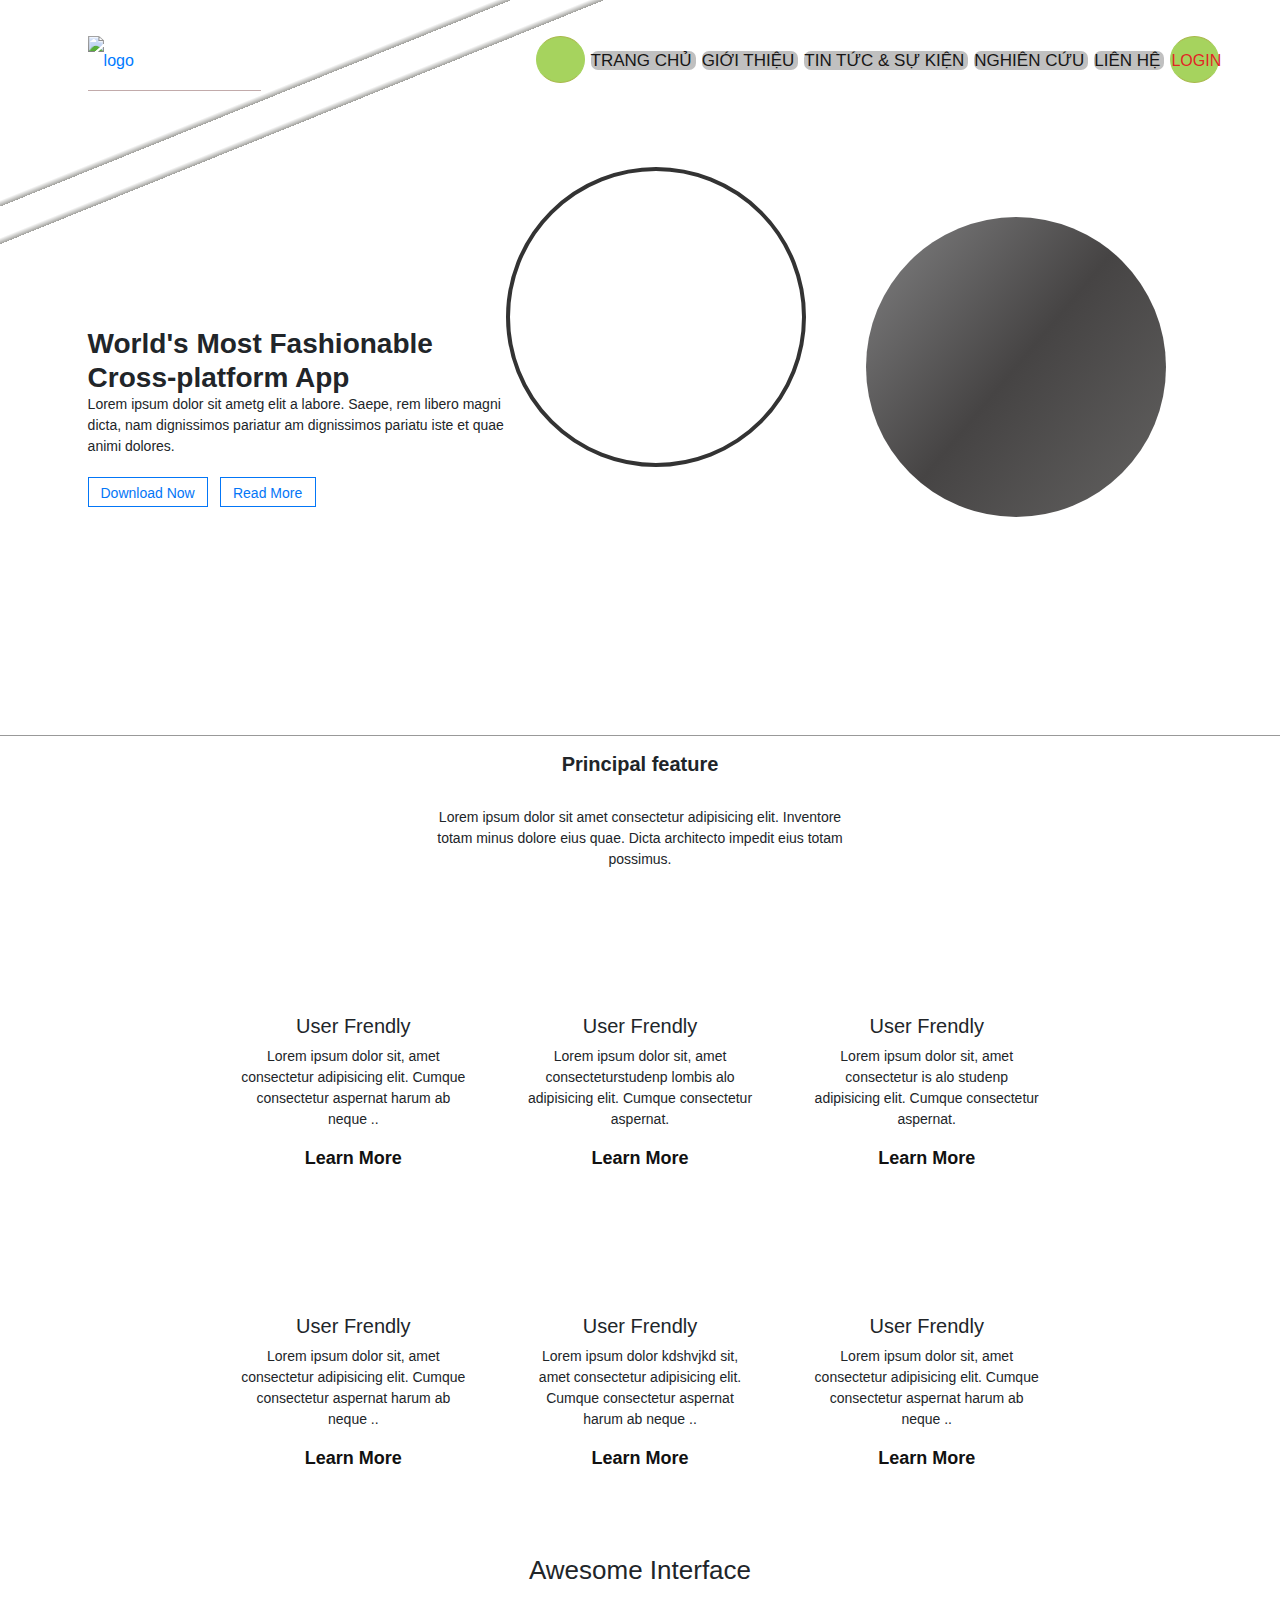
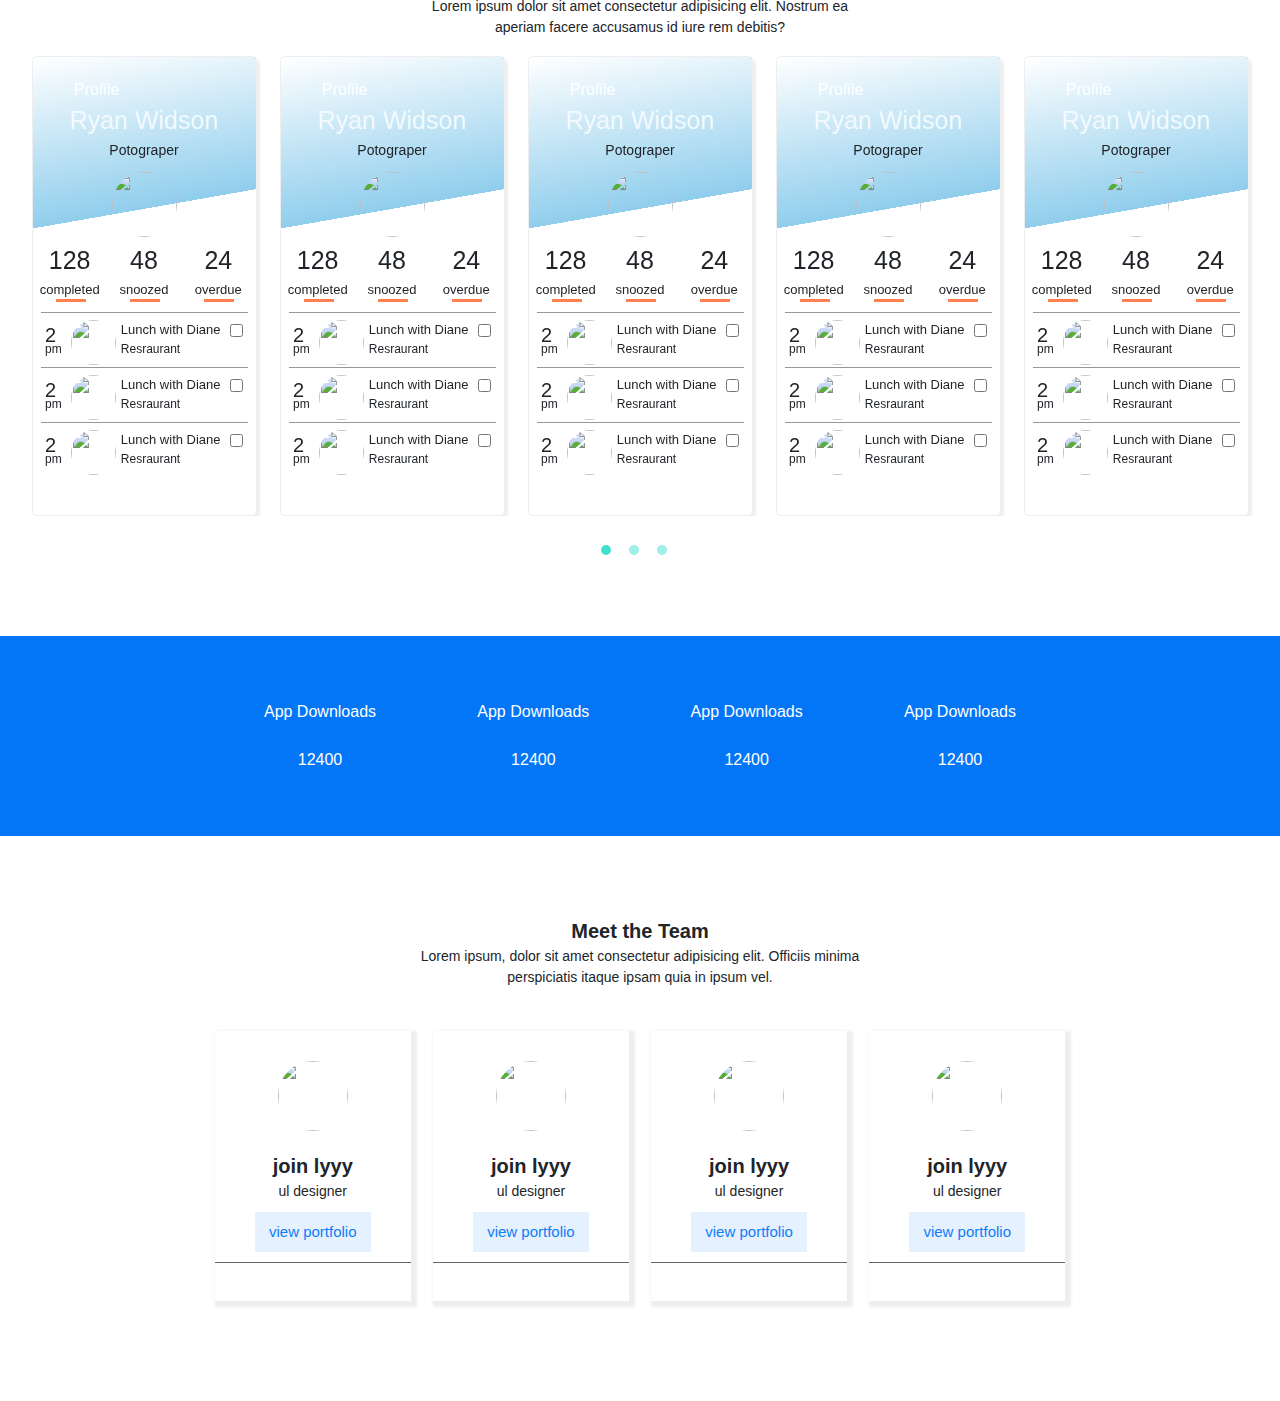
==== index.html @ 6a0155c3 "set width" ====
<!DOCTYPE html>
<html lang="en">

<head>
    <meta charset="UTF-8">
    <meta name="viewport" content="width=device-width, initial-scale=1.0">
    <link rel="stylesheet" href="assets/css/reset.css">
    <link rel="stylesheet" href="assets/css/style-project.css">
    <link rel="stylesheet" href="assets/css/fontawesome/all.css">
    <link href="https://fonts.googleapis.com/css2?family=Open+Sans:wght@300;400;600&display=swap" rel="stylesheet">
    <!-- Bootstrap CSS -->
    <link rel="stylesheet" href="https://stackpath.bootstrapcdn.com/bootstrap/4.3.1/css/bootstrap.min.css"
        integrity="sha384-ggOyR0iXCbMQv3Xipma34MD+dH/1fQ784/j6cY/iJTQUOhcWr7x9JvoRxT2MZw1T" crossorigin="anonymous">
    <title>project</title>
</head>

<body>
    <div class="wp-app">
        <!-- //header  -->
        <header class="header">
            <div class="wp-header">
                <div class="wp-header__navbar">
                    <div class="header__navbar">
                        <div class="header__navbar-logo">
                            <a href="">
                                <img src="assets/images/logo_lab.png" alt="logo">
                            </a>
                            <div class="logo_line"></div>
                        </div>
                        <div class="header__navbar-menu">
                            <ul class="header__navbar-list">
                                <li class="header__navbar-iteam">
                                    <a href="" class="login">
                                        <i class="fas fa-search"></i>
                                    </a>
                                </li>
                                <li class="header__navbar-iteam">
                                    <a href="">Trang Chủ</a>
                                </li>
                                <li class="header__navbar-iteam">
                                    <a href="">
                                        Giới thiệu
                                    </a>
                                </li>
                                <li class="header__navbar-iteam">
                                    <a href="">
                                        tin tức & sự kiện
                                    </a>
                                </li>
                                <li class="header__navbar-iteam">
                                    <a href="">
                                        Nghiên Cứu
                                    </a>
                                </li>
                                <li class="header__navbar-iteam">
                                    <a href="">
                                        Liên Hệ
                                    </a>
                                </li>
                                </li>
                                <li class="header__navbar-iteam">
                                    <a href="" class="login">
                                        login
                                    </a>
                                </li>
                               
                            </ul>

                        </div>
                    </div>

                </div>
                <div class="wp-header__footer">
                    <div class="header__footer">
                        <div class="header__footer-left">
                            <div class="header__footer-left-wp">
                                <h3 class="header__footer-title">World's Most Fashionable Cross-platform App</h3>
                                <p class="header__footer-text">Lorem ipsum dolor sit ametg elit a labore. Saepe, rem libero
                                    magni dicta, nam dignissimos pariatur am dignissimos pariatu iste et quae animi dolores.
                                </p>
                                <ul class="header__footer-download-link">
                                    <li><a href="">Download Now</a></li>
                                    <li><a href="">Read More</a></li>
                                </ul>
                            </div>  
                        </div>
                        <div class="header__footer-center">

                            <!-- <img src="assets/images/img_shirt2.png" alt=""> -->
                        </div>
                        <div class="header__footer-right">
                            <div class="header__footer-right-wp">
                                
                            </div>
                        </div>
                    </div>
                </div>
            </div>
        </header>
        <!-- //header  -->
        <!-- // feature  -->
        <div class="wp-feature">
            <div class="feature">
                <div class="feature__header">
                    <h3 class="feature__header-title">
                        Principal feature
                    </h3>
                    <p class="feature__header-text">
                        Lorem ipsum dolor sit amet consectetur adipisicing elit. Inventore totam minus dolore eius quae.
                        Dicta architecto impedit eius totam possimus.
                    </p>
                </div>
                <div class="feature__content">
                    <ul class="feature__content-list">
                        <li class="feature__content-iteam">
                            <div class="feature__content-iteam-img">
                                <a href=""><img src="assets/images/user.png" alt=""></a>
                            </div>
                            <div class="feature__content-iteam-name">
                                User Frendly
                            </div>
                            <div class="feature__content-iteam-desc">
                                Lorem ipsum dolor sit, amet consectetur adipisicing elit. Cumque consectetur aspernat
                                harum ab neque ..
                            </div>
                            <div class="learn-more">
                                <a href="">
                                    <div class="text">Learn More</div>
                                    <div class="fas fa-arrow-right icon"></div>
                                </a>
                            </div>
                        </li>
                        <li class="feature__content-iteam">
                            <div class="feature__content-iteam-img">
                                <a href=""><img src="assets/images/user.png" alt=""></a>
                            </div>
                            <div class="feature__content-iteam-name">
                                User Frendly
                            </div>
                            <div class="feature__content-iteam-desc">
                                Lorem ipsum dolor sit, amet consecteturstudenp lombis alo adipisicing elit. Cumque
                                consectetur aspernat.
                            </div>
                            <div class="learn-more">
                                <a href="">
                                    <div class="text">Learn More</div>
                                    <div class="fas fa-arrow-right icon"></div>
                                </a>
                            </div>
                        </li>
                        <li class="feature__content-iteam">
                            <div class="feature__content-iteam-img">
                                <a href=""><img src="assets/images/user.png" alt=""></a>
                            </div>
                            <div class="feature__content-iteam-name">
                                User Frendly
                            </div>
                            <div class="feature__content-iteam-desc">
                                Lorem ipsum dolor sit, amet consectetur is alo studenp adipisicing elit. Cumque
                                consectetur aspernat.
                            </div>
                            <div class="learn-more">
                                <a href="">
                                    <div class="text">Learn More</div>
                                    <div class="fas fa-arrow-right icon"></div>
                                </a>
                            </div>
                        </li>
                        <li class="feature__content-iteam">
                            <div class="feature__content-iteam-img">
                                <a href=""><img src="assets/images/user.png" alt=""></a>
                            </div>
                            <div class="feature__content-iteam-name">
                                User Frendly
                            </div>
                            <div class="feature__content-iteam-desc">
                                Lorem ipsum dolor sit, amet consectetur adipisicing elit. Cumque consectetur aspernat
                                harum ab neque ..
                            </div>
                            <div class="learn-more">
                                <a href="">
                                    <div class="text">Learn More</div>
                                    <div class="fas fa-arrow-right icon"></div>
                                </a>
                            </div>
                        </li>
                        <li class="feature__content-iteam">
                            <div class="feature__content-iteam-img">
                                <a href=""><img src="assets/images/user.png" alt=""></a>
                            </div>
                            <div class="feature__content-iteam-name">
                                User Frendly
                            </div>
                            <div class="feature__content-iteam-desc">
                                Lorem ipsum dolor kdshvjkd sit, amet consectetur adipisicing elit. Cumque consectetur
                                aspernat harum ab neque ..
                            </div>
                            <div class="learn-more">
                                <a href="">
                                    <div class="text">Learn More</div>
                                    <div class="fas fa-arrow-right icon"></div>
                                </a>
                            </div>
                        </li>
                        <li class="feature__content-iteam">
                            <div class="feature__content-iteam-img">
                                <a href=""><img src="assets/images/user.png" alt=""></a>
                            </div>
                            <div class="feature__content-iteam-name">
                                User Frendly
                            </div>
                            <div class="feature__content-iteam-desc">
                                Lorem ipsum dolor sit, amet consectetur adipisicing elit. Cumque consectetur aspernat
                                harum ab neque ..
                            </div>
                            <div class="learn-more">
                                <a href="">
                                    <div class="text">Learn More</div>
                                    <div class="fas fa-arrow-right icon"></div>
                                </a>
                            </div>
                        </li>
                    </ul>
                </div>
            </div>

        </div>
        <!-- // feature  -->

        <!-- //interface  -->
        <div class="wp-interface">
            <div class="interface__header">
                <div class="interface__header-title">
                    Awesome Interface
                </div>
                <div class="interface__header-content">
                    Lorem ipsum dolor sit amet consectetur adipisicing elit. Nostrum ea aperiam facere accusamus id iure
                    rem debitis?
                </div>
            </div>
            <div class="interface__content">
                <div id="interface-slide" class="carousel slide" data-ride="carousel">
                    <ol class="carousel-indicators interface-slide-button" id="interface-slide-button">
                        <li data-target="#interface-slide" data-slide-to="0" class="active"></li>
                        <li data-target="#interface-slide" data-slide-to="1"></li>
                        <li data-target="#interface-slide" data-slide-to="2"></li>
                    </ol>
                    <div class="carousel-inner" role="listbox">
                        <div class="carousel-item active">
                            <ul class="interface__content-list-wp">
                                <li class="interface__content-iteam-wp">
                                    <div class="interface__content_iteam-header">
                                        <div class="interface__content_iteam-title">
                                            <div class="interface__content-iteam-title-icon">
                                                <a href=""><i class="fas fa-bars"></i></a>
                                            </div>
                                            <div class="interface__content-iteam-profile">
                                                Profile
                                            </div>
                                            <div class="interface__content-iteam-title-icon">
                                                <a href=""><i class="fas fa-share-square"></i></a>
                                            </div>

                                        </div>
                                        <div class="interface__content_iteam-name">
                                            <p> Ryan Widson</p>
                                            <p>Potograper</p>
                                        </div>
                                        <div class="interface__content_iteam-img">
                                            <img src="assets/images/pic.jpg" alt="">
                                        </div>
                                    </div>
                                    <div class="interface__content-mainContent">
                                        <div class="interface__content-information">
                                            <div class="interface__content-information-list">
                                                <span>128</span>
                                                completed
                                            </div>
                                            <div class="interface__content-information-list">
                                                <span>48</span>
                                                snoozed
                                            </div>
                                            <div class="interface__content-information-list">
                                                <span>24</span>
                                                overdue
                                            </div>
                                        </div>
                                        <div class="interface__content-list">
                                            <div class="interface__content-iteam">
                                                <div class="interface__content-time">
                                                    <div class="span">2</div>
                                                    pm
                                                </div>
                                                <div class="interface__content-people">
                                                    <img src="assets/images/pic.jpg" alt="">
                                                    <div class="interface__content-people-text">
                                                        <p>Lunch with Diane</p>
                                                        <p>Resraurant</p>
                                                    </div>
                                                </div>
                                                <div class="check">
                                                    <input type="checkbox" name="" value="">
                                                </div>
                                            </div>
                                            <div class="interface__content-iteam">
                                                <div class="interface__content-time">
                                                    <div class="span">2</div>
                                                    pm
                                                </div>
                                                <div class="interface__content-people">
                                                    <img src="assets/images/pic.jpg" alt="">
                                                    <div class="interface__content-people-text">
                                                        <p>Lunch with Diane</p>
                                                        <p>Resraurant</p>
                                                    </div>
                                                </div>
                                                <div class="check">
                                                    <input type="checkbox" name="" value="">
                                                </div>
                                            </div>
                                            <div class="interface__content-iteam">
                                                <div class="interface__content-time">
                                                    <div class="span">2</div>
                                                    pm
                                                </div>
                                                <div class="interface__content-people">
                                                    <img src="assets/images/pic.jpg" alt="">
                                                    <div class="interface__content-people-text">
                                                        <p>Lunch with Diane</p>
                                                        <p>Resraurant</p>
                                                    </div>
                                                </div>
                                                <div class="check">
                                                    <input type="checkbox" name="" value="">
                                                </div>
                                            </div>
                                        </div>

                                    </div>
                                </li>
                                <li class="interface__content-iteam-wp">
                                    <div class="interface__content_iteam-header">
                                        <div class="interface__content_iteam-title">
                                            <div class="interface__content-iteam-title-icon">
                                                <a href=""><i class="fas fa-bars"></i></a>
                                            </div>
                                            <div class="interface__content-iteam-profile">
                                                Profile
                                            </div>
                                            <div class="interface__content-iteam-title-icon">
                                                <a href=""><i class="fas fa-share-square"></i></a>
                                            </div>

                                        </div>
                                        <div class="interface__content_iteam-name">
                                            <p> Ryan Widson</p>
                                            <p>Potograper</p>
                                        </div>
                                        <div class="interface__content_iteam-img">
                                            <img src="assets/images/pic.jpg" alt="">
                                        </div>
                                    </div>
                                    <div class="interface__content-mainContent">
                                        <div class="interface__content-information">
                                            <div class="interface__content-information-list">
                                                <span>128</span>
                                                completed
                                            </div>
                                            <div class="interface__content-information-list">
                                                <span>48</span>
                                                snoozed
                                            </div>
                                            <div class="interface__content-information-list">
                                                <span>24</span>
                                                overdue
                                            </div>
                                        </div>
                                        <div class="interface__content-list">
                                            <div class="interface__content-iteam">
                                                <div class="interface__content-time">
                                                    <div class="span">2</div>
                                                    pm
                                                </div>
                                                <div class="interface__content-people">
                                                    <img src="assets/images/pic.jpg" alt="">
                                                    <div class="interface__content-people-text">
                                                        <p>Lunch with Diane</p>
                                                        <p>Resraurant</p>
                                                    </div>
                                                </div>
                                                <div class="check">
                                                    <input type="checkbox" name="" value="">
                                                </div>
                                            </div>
                                            <div class="interface__content-iteam">
                                                <div class="interface__content-time">
                                                    <div class="span">2</div>
                                                    pm
                                                </div>
                                                <div class="interface__content-people">
                                                    <img src="assets/images/pic.jpg" alt="">
                                                    <div class="interface__content-people-text">
                                                        <p>Lunch with Diane</p>
                                                        <p>Resraurant</p>
                                                    </div>
                                                </div>
                                                <div class="check">
                                                    <input type="checkbox" name="" value="">
                                                </div>
                                            </div>
                                            <div class="interface__content-iteam">
                                                <div class="interface__content-time">
                                                    <div class="span">2</div>
                                                    pm
                                                </div>
                                                <div class="interface__content-people">
                                                    <img src="assets/images/pic.jpg" alt="">
                                                    <div class="interface__content-people-text">
                                                        <p>Lunch with Diane</p>
                                                        <p>Resraurant</p>
                                                    </div>
                                                </div>
                                                <div class="check">
                                                    <input type="checkbox" name="" value="">
                                                </div>
                                            </div>
                                        </div>

                                    </div>
                                </li>
                                <li class="interface__content-iteam-wp">
                                    <div class="interface__content_iteam-header">
                                        <div class="interface__content_iteam-title">
                                            <div class="interface__content-iteam-title-icon">
                                                <a href=""><i class="fas fa-bars"></i></a>
                                            </div>
                                            <div class="interface__content-iteam-profile">
                                                Profile
                                            </div>
                                            <div class="interface__content-iteam-title-icon">
                                                <a href=""><i class="fas fa-share-square"></i></a>
                                            </div>

                                        </div>
                                        <div class="interface__content_iteam-name">
                                            <p> Ryan Widson</p>
                                            <p>Potograper</p>
                                        </div>
                                        <div class="interface__content_iteam-img">
                                            <img src="assets/images/pic.jpg" alt="">
                                        </div>
                                    </div>
                                    <div class="interface__content-mainContent">
                                        <div class="interface__content-information">
                                            <div class="interface__content-information-list">
                                                <span>128</span>
                                                completed
                                            </div>
                                            <div class="interface__content-information-list">
                                                <span>48</span>
                                                snoozed
                                            </div>
                                            <div class="interface__content-information-list">
                                                <span>24</span>
                                                overdue
                                            </div>
                                        </div>
                                        <div class="interface__content-list">
                                            <div class="interface__content-iteam">
                                                <div class="interface__content-time">
                                                    <div class="span">2</div>
                                                    pm
                                                </div>
                                                <div class="interface__content-people">
                                                    <img src="assets/images/pic.jpg" alt="">
                                                    <div class="interface__content-people-text">
                                                        <p>Lunch with Diane</p>
                                                        <p>Resraurant</p>
                                                    </div>
                                                </div>
                                                <div class="check">
                                                    <input type="checkbox" name="" value="">
                                                </div>
                                            </div>
                                            <div class="interface__content-iteam">
                                                <div class="interface__content-time">
                                                    <div class="span">2</div>
                                                    pm
                                                </div>
                                                <div class="interface__content-people">
                                                    <img src="assets/images/pic.jpg" alt="">
                                                    <div class="interface__content-people-text">
                                                        <p>Lunch with Diane</p>
                                                        <p>Resraurant</p>
                                                    </div>
                                                </div>
                                                <div class="check">
                                                    <input type="checkbox" name="" value="">
                                                </div>
                                            </div>
                                            <div class="interface__content-iteam">
                                                <div class="interface__content-time">
                                                    <div class="span">2</div>
                                                    pm
                                                </div>
                                                <div class="interface__content-people">
                                                    <img src="assets/images/pic.jpg" alt="">
                                                    <div class="interface__content-people-text">
                                                        <p>Lunch with Diane</p>
                                                        <p>Resraurant</p>
                                                    </div>
                                                </div>
                                                <div class="check">
                                                    <input type="checkbox" name="" value="">
                                                </div>
                                            </div>
                                        </div>

                                    </div>
                                </li>
                                <li class="interface__content-iteam-wp">
                                    <div class="interface__content_iteam-header">
                                        <div class="interface__content_iteam-title">
                                            <div class="interface__content-iteam-title-icon">
                                                <a href=""><i class="fas fa-bars"></i></a>
                                            </div>
                                            <div class="interface__content-iteam-profile">
                                                Profile
                                            </div>
                                            <div class="interface__content-iteam-title-icon">
                                                <a href=""><i class="fas fa-share-square"></i></a>
                                            </div>

                                        </div>
                                        <div class="interface__content_iteam-name">
                                            <p> Ryan Widson</p>
                                            <p>Potograper</p>
                                        </div>
                                        <div class="interface__content_iteam-img">
                                            <img src="assets/images/pic.jpg" alt="">
                                        </div>
                                    </div>
                                    <div class="interface__content-mainContent">
                                        <div class="interface__content-information">
                                            <div class="interface__content-information-list">
                                                <span>128</span>
                                                completed
                                            </div>
                                            <div class="interface__content-information-list">
                                                <span>48</span>
                                                snoozed
                                            </div>
                                            <div class="interface__content-information-list">
                                                <span>24</span>
                                                overdue
                                            </div>
                                        </div>
                                        <div class="interface__content-list">
                                            <div class="interface__content-iteam">
                                                <div class="interface__content-time">
                                                    <div class="span">2</div>
                                                    pm
                                                </div>
                                                <div class="interface__content-people">
                                                    <img src="assets/images/pic.jpg" alt="">
                                                    <div class="interface__content-people-text">
                                                        <p>Lunch with Diane</p>
                                                        <p>Resraurant</p>
                                                    </div>
                                                </div>
                                                <div class="check">
                                                    <input type="checkbox" name="" value="">
                                                </div>
                                            </div>
                                            <div class="interface__content-iteam">
                                                <div class="interface__content-time">
                                                    <div class="span">2</div>
                                                    pm
                                                </div>
                                                <div class="interface__content-people">
                                                    <img src="assets/images/pic.jpg" alt="">
                                                    <div class="interface__content-people-text">
                                                        <p>Lunch with Diane</p>
                                                        <p>Resraurant</p>
                                                    </div>
                                                </div>
                                                <div class="check">
                                                    <input type="checkbox" name="" value="">
                                                </div>
                                            </div>
                                            <div class="interface__content-iteam">
                                                <div class="interface__content-time">
                                                    <div class="span">2</div>
                                                    pm
                                                </div>
                                                <div class="interface__content-people">
                                                    <img src="assets/images/pic.jpg" alt="">
                                                    <div class="interface__content-people-text">
                                                        <p>Lunch with Diane</p>
                                                        <p>Resraurant</p>
                                                    </div>
                                                </div>
                                                <div class="check">
                                                    <input type="checkbox" name="" value="">
                                                </div>
                                            </div>
                                        </div>

                                    </div>
                                </li>
                                <li class="interface__content-iteam-wp">
                                    <div class="interface__content_iteam-header">
                                        <div class="interface__content_iteam-title">
                                            <div class="interface__content-iteam-title-icon">
                                                <a href=""><i class="fas fa-bars"></i></a>
                                            </div>
                                            <div class="interface__content-iteam-profile">
                                                Profile
                                            </div>
                                            <div class="interface__content-iteam-title-icon">
                                                <a href=""><i class="fas fa-share-square"></i></a>
                                            </div>

                                        </div>
                                        <div class="interface__content_iteam-name">
                                            <p> Ryan Widson</p>
                                            <p>Potograper</p>
                                        </div>
                                        <div class="interface__content_iteam-img">
                                            <img src="assets/images/pic.jpg" alt="">
                                        </div>
                                    </div>
                                    <div class="interface__content-mainContent">
                                        <div class="interface__content-information">
                                            <div class="interface__content-information-list">
                                                <span>128</span>
                                                completed
                                            </div>
                                            <div class="interface__content-information-list">
                                                <span>48</span>
                                                snoozed
                                            </div>
                                            <div class="interface__content-information-list">
                                                <span>24</span>
                                                overdue
                                            </div>
                                        </div>
                                        <div class="interface__content-list">
                                            <div class="interface__content-iteam">
                                                <div class="interface__content-time">
                                                    <div class="span">2</div>
                                                    pm
                                                </div>
                                                <div class="interface__content-people">
                                                    <img src="assets/images/pic.jpg" alt="">
                                                    <div class="interface__content-people-text">
                                                        <p>Lunch with Diane</p>
                                                        <p>Resraurant</p>
                                                    </div>
                                                </div>
                                                <div class="check">
                                                    <input type="checkbox" name="" value="">
                                                </div>
                                            </div>
                                            <div class="interface__content-iteam">
                                                <div class="interface__content-time">
                                                    <div class="span">2</div>
                                                    pm
                                                </div>
                                                <div class="interface__content-people">
                                                    <img src="assets/images/pic.jpg" alt="">
                                                    <div class="interface__content-people-text">
                                                        <p>Lunch with Diane</p>
                                                        <p>Resraurant</p>
                                                    </div>
                                                </div>
                                                <div class="check">
                                                    <input type="checkbox" name="" value="">
                                                </div>
                                            </div>
                                            <div class="interface__content-iteam">
                                                <div class="interface__content-time">
                                                    <div class="span">2</div>
                                                    pm
                                                </div>
                                                <div class="interface__content-people">
                                                    <img src="assets/images/pic.jpg" alt="">
                                                    <div class="interface__content-people-text">
                                                        <p>Lunch with Diane</p>
                                                        <p>Resraurant</p>
                                                    </div>
                                                </div>
                                                <div class="check">
                                                    <input type="checkbox" name="" value="">
                                                </div>
                                            </div>
                                        </div>

                                    </div>
                                </li>


                            </ul>
                        </div>
                        <div class="carousel-item">
                            <ul class="interface__content-list-wp">
                                <li class="interface__content-iteam-wp">
                                    <div class="interface__content_iteam-header">
                                        <div class="interface__content_iteam-title">
                                            <div class="interface__content-iteam-title-icon">
                                                <a href=""><i class="fas fa-bars"></i></a>
                                            </div>
                                            <div class="interface__content-iteam-profile">
                                                Profile
                                            </div>
                                            <div class="interface__content-iteam-title-icon">
                                                <a href=""><i class="fas fa-share-square"></i></a>
                                            </div>

                                        </div>
                                        <div class="interface__content_iteam-name">
                                            <p> Ryan Widson</p>
                                            <p>Potograper</p>
                                        </div>
                                        <div class="interface__content_iteam-img">
                                            <img src="assets/images/bird.png" alt="">
                                        </div>
                                    </div>
                                    <div class="interface__content-mainContent">
                                        <div class="interface__content-information">
                                            <div class="interface__content-information-list">
                                                <span>128</span>
                                                completed
                                            </div>
                                            <div class="interface__content-information-list">
                                                <span>48</span>
                                                snoozed
                                            </div>
                                            <div class="interface__content-information-list">
                                                <span>24</span>
                                                overdue
                                            </div>
                                        </div>
                                        <div class="interface__content-list">
                                            <div class="interface__content-iteam">
                                                <div class="interface__content-time">
                                                    <div class="span">2</div>
                                                    pm
                                                </div>
                                                <div class="interface__content-people">
                                                    <img src="assets/images/bird.png" alt="">
                                                    <div class="interface__content-people-text">
                                                        <p>Lunch with Diane</p>
                                                        <p>Resraurant</p>
                                                    </div>
                                                </div>
                                                <div class="check">
                                                    <input type="checkbox" name="" value="">
                                                </div>
                                            </div>
                                            <div class="interface__content-iteam">
                                                <div class="interface__content-time">
                                                    <div class="span">2</div>
                                                    pm
                                                </div>
                                                <div class="interface__content-people">
                                                    <img src="assets/images/bird.png" alt="">
                                                    <div class="interface__content-people-text">
                                                        <p>Lunch with Diane</p>
                                                        <p>Resraurant</p>
                                                    </div>
                                                </div>
                                                <div class="check">
                                                    <input type="checkbox" name="" value="">
                                                </div>
                                            </div>
                                            <div class="interface__content-iteam">
                                                <div class="interface__content-time">
                                                    <div class="span">2</div>
                                                    pm
                                                </div>
                                                <div class="interface__content-people">
                                                    <img src="assets/images/bird.png" alt="">
                                                    <div class="interface__content-people-text">
                                                        <p>Lunch with Diane</p>
                                                        <p>Resraurant</p>
                                                    </div>
                                                </div>
                                                <div class="check">
                                                    <input type="checkbox" name="" value="">
                                                </div>
                                            </div>
                                        </div>

                                    </div>
                                </li>
                                <li class="interface__content-iteam-wp">
                                    <div class="interface__content_iteam-header">
                                        <div class="interface__content_iteam-title">
                                            <div class="interface__content-iteam-title-icon">
                                                <a href=""><i class="fas fa-bars"></i></a>
                                            </div>
                                            <div class="interface__content-iteam-profile">
                                                Profile
                                            </div>
                                            <div class="interface__content-iteam-title-icon">
                                                <a href=""><i class="fas fa-share-square"></i></a>
                                            </div>

                                        </div>
                                        <div class="interface__content_iteam-name">
                                            <p> Ryan Widson</p>
                                            <p>Potograper</p>
                                        </div>
                                        <div class="interface__content_iteam-img">
                                            <img src="assets/images/bird.png" alt="">
                                        </div>
                                    </div>
                                    <div class="interface__content-mainContent">
                                        <div class="interface__content-information">
                                            <div class="interface__content-information-list">
                                                <span>128</span>
                                                completed
                                            </div>
                                            <div class="interface__content-information-list">
                                                <span>48</span>
                                                snoozed
                                            </div>
                                            <div class="interface__content-information-list">
                                                <span>24</span>
                                                overdue
                                            </div>
                                        </div>
                                        <div class="interface__content-list">
                                            <div class="interface__content-iteam">
                                                <div class="interface__content-time">
                                                    <div class="span">2</div>
                                                    pm
                                                </div>
                                                <div class="interface__content-people">
                                                    <img src="assets/images/bird.png" alt="">
                                                    <div class="interface__content-people-text">
                                                        <p>Lunch with Diane</p>
                                                        <p>Resraurant</p>
                                                    </div>
                                                </div>
                                                <div class="check">
                                                    <input type="checkbox" name="" value="">
                                                </div>
                                            </div>
                                            <div class="interface__content-iteam">
                                                <div class="interface__content-time">
                                                    <div class="span">2</div>
                                                    pm
                                                </div>
                                                <div class="interface__content-people">
                                                    <img src="assets/images/bird.png" alt="">
                                                    <div class="interface__content-people-text">
                                                        <p>Lunch with Diane</p>
                                                        <p>Resraurant</p>
                                                    </div>
                                                </div>
                                                <div class="check">
                                                    <input type="checkbox" name="" value="">
                                                </div>
                                            </div>
                                            <div class="interface__content-iteam">
                                                <div class="interface__content-time">
                                                    <div class="span">2</div>
                                                    pm
                                                </div>
                                                <div class="interface__content-people">
                                                    <img src="assets/images/bird.png" alt="">
                                                    <div class="interface__content-people-text">
                                                        <p>Lunch with Diane</p>
                                                        <p>Resraurant</p>
                                                    </div>
                                                </div>
                                                <div class="check">
                                                    <input type="checkbox" name="" value="">
                                                </div>
                                            </div>
                                        </div>

                                    </div>
                                </li>
                                <li class="interface__content-iteam-wp">
                                    <div class="interface__content_iteam-header">
                                        <div class="interface__content_iteam-title">
                                            <div class="interface__content-iteam-title-icon">
                                                <a href=""><i class="fas fa-bars"></i></a>
                                            </div>
                                            <div class="interface__content-iteam-profile">
                                                Profile
                                            </div>
                                            <div class="interface__content-iteam-title-icon">
                                                <a href=""><i class="fas fa-share-square"></i></a>
                                            </div>

                                        </div>
                                        <div class="interface__content_iteam-name">
                                            <p> Ryan Widson</p>
                                            <p>Potograper</p>
                                        </div>
                                        <div class="interface__content_iteam-img">
                                            <img src="assets/images/bird.png" alt="">
                                        </div>
                                    </div>
                                    <div class="interface__content-mainContent">
                                        <div class="interface__content-information">
                                            <div class="interface__content-information-list">
                                                <span>128</span>
                                                completed
                                            </div>
                                            <div class="interface__content-information-list">
                                                <span>48</span>
                                                snoozed
                                            </div>
                                            <div class="interface__content-information-list">
                                                <span>24</span>
                                                overdue
                                            </div>
                                        </div>
                                        <div class="interface__content-list">
                                            <div class="interface__content-iteam">
                                                <div class="interface__content-time">
                                                    <div class="span">2</div>
                                                    pm
                                                </div>
                                                <div class="interface__content-people">
                                                    <img src="assets/images/bird.png" alt="">
                                                    <div class="interface__content-people-text">
                                                        <p>Lunch with Diane</p>
                                                        <p>Resraurant</p>
                                                    </div>
                                                </div>
                                                <div class="check">
                                                    <input type="checkbox" name="" value="">
                                                </div>
                                            </div>
                                            <div class="interface__content-iteam">
                                                <div class="interface__content-time">
                                                    <div class="span">2</div>
                                                    pm
                                                </div>
                                                <div class="interface__content-people">
                                                    <img src="assets/images/bird.png" alt="">
                                                    <div class="interface__content-people-text">
                                                        <p>Lunch with Diane</p>
                                                        <p>Resraurant</p>
                                                    </div>
                                                </div>
                                                <div class="check">
                                                    <input type="checkbox" name="" value="">
                                                </div>
                                            </div>
                                            <div class="interface__content-iteam">
                                                <div class="interface__content-time">
                                                    <div class="span">2</div>
                                                    pm
                                                </div>
                                                <div class="interface__content-people">
                                                    <img src="assets/images/bird.png" alt="">
                                                    <div class="interface__content-people-text">
                                                        <p>Lunch with Diane</p>
                                                        <p>Resraurant</p>
                                                    </div>
                                                </div>
                                                <div class="check">
                                                    <input type="checkbox" name="" value="">
                                                </div>
                                            </div>
                                        </div>

                                    </div>
                                </li>
                                <li class="interface__content-iteam-wp">
                                    <div class="interface__content_iteam-header">
                                        <div class="interface__content_iteam-title">
                                            <div class="interface__content-iteam-title-icon">
                                                <a href=""><i class="fas fa-bars"></i></a>
                                            </div>
                                            <div class="interface__content-iteam-profile">
                                                Profile
                                            </div>
                                            <div class="interface__content-iteam-title-icon">
                                                <a href=""><i class="fas fa-share-square"></i></a>
                                            </div>

                                        </div>
                                        <div class="interface__content_iteam-name">
                                            <p> Ryan Widson</p>
                                            <p>Potograper</p>
                                        </div>
                                        <div class="interface__content_iteam-img">
                                            <img src="assets/images/bird.png" alt="">
                                        </div>
                                    </div>
                                    <div class="interface__content-mainContent">
                                        <div class="interface__content-information">
                                            <div class="interface__content-information-list">
                                                <span>128</span>
                                                completed
                                            </div>
                                            <div class="interface__content-information-list">
                                                <span>48</span>
                                                snoozed
                                            </div>
                                            <div class="interface__content-information-list">
                                                <span>24</span>
                                                overdue
                                            </div>
                                        </div>
                                        <div class="interface__content-list">
                                            <div class="interface__content-iteam">
                                                <div class="interface__content-time">
                                                    <div class="span">2</div>
                                                    pm
                                                </div>
                                                <div class="interface__content-people">
                                                    <img src="assets/images/bird.png" alt="">
                                                    <div class="interface__content-people-text">
                                                        <p>Lunch with Diane</p>
                                                        <p>Resraurant</p>
                                                    </div>
                                                </div>
                                                <div class="check">
                                                    <input type="checkbox" name="" value="">
                                                </div>
                                            </div>
                                            <div class="interface__content-iteam">
                                                <div class="interface__content-time">
                                                    <div class="span">2</div>
                                                    pm
                                                </div>
                                                <div class="interface__content-people">
                                                    <img src="assets/images/bird.png" alt="">
                                                    <div class="interface__content-people-text">
                                                        <p>Lunch with Diane</p>
                                                        <p>Resraurant</p>
                                                    </div>
                                                </div>
                                                <div class="check">
                                                    <input type="checkbox" name="" value="">
                                                </div>
                                            </div>
                                            <div class="interface__content-iteam">
                                                <div class="interface__content-time">
                                                    <div class="span">2</div>
                                                    pm
                                                </div>
                                                <div class="interface__content-people">
                                                    <img src="assets/images/bird.png" alt="">
                                                    <div class="interface__content-people-text">
                                                        <p>Lunch with Diane</p>
                                                        <p>Resraurant</p>
                                                    </div>
                                                </div>
                                                <div class="check">
                                                    <input type="checkbox" name="" value="">
                                                </div>
                                            </div>
                                        </div>

                                    </div>
                                </li>
                                <li class="interface__content-iteam-wp">
                                    <div class="interface__content_iteam-header">
                                        <div class="interface__content_iteam-title">
                                            <div class="interface__content-iteam-title-icon">
                                                <a href=""><i class="fas fa-bars"></i></a>
                                            </div>
                                            <div class="interface__content-iteam-profile">
                                                Profile
                                            </div>
                                            <div class="interface__content-iteam-title-icon">
                                                <a href=""><i class="fas fa-share-square"></i></a>
                                            </div>

                                        </div>
                                        <div class="interface__content_iteam-name">
                                            <p> Ryan Widson</p>
                                            <p>Potograper</p>
                                        </div>
                                        <div class="interface__content_iteam-img">
                                            <img src="assets/images/bird.png" alt="">
                                        </div>
                                    </div>
                                    <div class="interface__content-mainContent">
                                        <div class="interface__content-information">
                                            <div class="interface__content-information-list">
                                                <span>128</span>
                                                completed
                                            </div>
                                            <div class="interface__content-information-list">
                                                <span>48</span>
                                                snoozed
                                            </div>
                                            <div class="interface__content-information-list">
                                                <span>24</span>
                                                overdue
                                            </div>
                                        </div>
                                        <div class="interface__content-list">
                                            <div class="interface__content-iteam">
                                                <div class="interface__content-time">
                                                    <div class="span">2</div>
                                                    pm
                                                </div>
                                                <div class="interface__content-people">
                                                    <img src="assets/images/bird.png" alt="">
                                                    <div class="interface__content-people-text">
                                                        <p>Lunch with Diane</p>
                                                        <p>Resraurant</p>
                                                    </div>
                                                </div>
                                                <div class="check">
                                                    <input type="checkbox" name="" value="">
                                                </div>
                                            </div>
                                            <div class="interface__content-iteam">
                                                <div class="interface__content-time">
                                                    <div class="span">2</div>
                                                    pm
                                                </div>
                                                <div class="interface__content-people">
                                                    <img src="assets/images/bird.png" alt="">
                                                    <div class="interface__content-people-text">
                                                        <p>Lunch with Diane</p>
                                                        <p>Resraurant</p>
                                                    </div>
                                                </div>
                                                <div class="check">
                                                    <input type="checkbox" name="" value="">
                                                </div>
                                            </div>
                                            <div class="interface__content-iteam">
                                                <div class="interface__content-time">
                                                    <div class="span">2</div>
                                                    pm
                                                </div>
                                                <div class="interface__content-people">
                                                    <img src="assets/images/bird.png" alt="">
                                                    <div class="interface__content-people-text">
                                                        <p>Lunch with Diane</p>
                                                        <p>Resraurant</p>
                                                    </div>
                                                </div>
                                                <div class="check">
                                                    <input type="checkbox" name="" value="">
                                                </div>
                                            </div>
                                        </div>

                                    </div>
                                </li>


                            </ul>
                        </div>
                        <div class="carousel-item">
                            <ul class="interface__content-list-wp">
                                <li class="interface__content-iteam-wp">
                                    <div class="interface__content_iteam-header">
                                        <div class="interface__content_iteam-title">
                                            <div class="interface__content-iteam-title-icon">
                                                <a href=""><i class="fas fa-bars"></i></a>
                                            </div>
                                            <div class="interface__content-iteam-profile">
                                                Profile
                                            </div>
                                            <div class="interface__content-iteam-title-icon">
                                                <a href=""><i class="fas fa-share-square"></i></a>
                                            </div>

                                        </div>
                                        <div class="interface__content_iteam-name">
                                            <p> Ryan Widson</p>
                                            <p>Potograper</p>
                                        </div>
                                        <div class="interface__content_iteam-img">
                                            <img src="assets/images/pic-1.jpg" alt="">
                                        </div>
                                    </div>
                                    <div class="interface__content-mainContent">
                                        <div class="interface__content-information">
                                            <div class="interface__content-information-list">
                                                <span>128</span>
                                                completed
                                            </div>
                                            <div class="interface__content-information-list">
                                                <span>48</span>
                                                snoozed
                                            </div>
                                            <div class="interface__content-information-list">
                                                <span>24</span>
                                                overdue
                                            </div>
                                        </div>
                                        <div class="interface__content-list">
                                            <div class="interface__content-iteam">
                                                <div class="interface__content-time">
                                                    <div class="span">2</div>
                                                    pm
                                                </div>
                                                <div class="interface__content-people">
                                                    <img src="assets/images/pic-1.jpg" alt="">
                                                    <div class="interface__content-people-text">
                                                        <p>Lunch with Diane</p>
                                                        <p>Resraurant</p>
                                                    </div>
                                                </div>
                                                <div class="check">
                                                    <input type="checkbox" name="" value="">
                                                </div>
                                            </div>
                                            <div class="interface__content-iteam">
                                                <div class="interface__content-time">
                                                    <div class="span">2</div>
                                                    pm
                                                </div>
                                                <div class="interface__content-people">
                                                    <img src="assets/images/pic-1.jpg" alt="">
                                                    <div class="interface__content-people-text">
                                                        <p>Lunch with Diane</p>
                                                        <p>Resraurant</p>
                                                    </div>
                                                </div>
                                                <div class="check">
                                                    <input type="checkbox" name="" value="">
                                                </div>
                                            </div>
                                            <div class="interface__content-iteam">
                                                <div class="interface__content-time">
                                                    <div class="span">2</div>
                                                    pm
                                                </div>
                                                <div class="interface__content-people">
                                                    <img src="assets/images/pic-1.jpg" alt="">
                                                    <div class="interface__content-people-text">
                                                        <p>Lunch with Diane</p>
                                                        <p>Resraurant</p>
                                                    </div>
                                                </div>
                                                <div class="check">
                                                    <input type="checkbox" name="" value="">
                                                </div>
                                            </div>
                                        </div>

                                    </div>
                                </li>
                                <li class="interface__content-iteam-wp">
                                    <div class="interface__content_iteam-header">
                                        <div class="interface__content_iteam-title">
                                            <div class="interface__content-iteam-title-icon">
                                                <a href=""><i class="fas fa-bars"></i></a>
                                            </div>
                                            <div class="interface__content-iteam-profile">
                                                Profile
                                            </div>
                                            <div class="interface__content-iteam-title-icon">
                                                <a href=""><i class="fas fa-share-square"></i></a>
                                            </div>

                                        </div>
                                        <div class="interface__content_iteam-name">
                                            <p> Ryan Widson</p>
                                            <p>Potograper</p>
                                        </div>
                                        <div class="interface__content_iteam-img">
                                            <img src="assets/images/pic-1.jpg" alt="">
                                        </div>
                                    </div>
                                    <div class="interface__content-mainContent">
                                        <div class="interface__content-information">
                                            <div class="interface__content-information-list">
                                                <span>128</span>
                                                completed
                                            </div>
                                            <div class="interface__content-information-list">
                                                <span>48</span>
                                                snoozed
                                            </div>
                                            <div class="interface__content-information-list">
                                                <span>24</span>
                                                overdue
                                            </div>
                                        </div>
                                        <div class="interface__content-list">
                                            <div class="interface__content-iteam">
                                                <div class="interface__content-time">
                                                    <div class="span">2</div>
                                                    pm
                                                </div>
                                                <div class="interface__content-people">
                                                    <img src="assets/images/pic-1.jpg" alt="">
                                                    <div class="interface__content-people-text">
                                                        <p>Lunch with Diane</p>
                                                        <p>Resraurant</p>
                                                    </div>
                                                </div>
                                                <div class="check">
                                                    <input type="checkbox" name="" value="">
                                                </div>
                                            </div>
                                            <div class="interface__content-iteam">
                                                <div class="interface__content-time">
                                                    <div class="span">2</div>
                                                    pm
                                                </div>
                                                <div class="interface__content-people">
                                                    <img src="assets/images/pic-1.jpg" alt="">
                                                    <div class="interface__content-people-text">
                                                        <p>Lunch with Diane</p>
                                                        <p>Resraurant</p>
                                                    </div>
                                                </div>
                                                <div class="check">
                                                    <input type="checkbox" name="" value="">
                                                </div>
                                            </div>
                                            <div class="interface__content-iteam">
                                                <div class="interface__content-time">
                                                    <div class="span">2</div>
                                                    pm
                                                </div>
                                                <div class="interface__content-people">
                                                    <img src="assets/images/pic-1.jpg" alt="">
                                                    <div class="interface__content-people-text">
                                                        <p>Lunch with Diane</p>
                                                        <p>Resraurant</p>
                                                    </div>
                                                </div>
                                                <div class="check">
                                                    <input type="checkbox" name="" value="">
                                                </div>
                                            </div>
                                        </div>

                                    </div>
                                </li>
                                <li class="interface__content-iteam-wp">
                                    <div class="interface__content_iteam-header">
                                        <div class="interface__content_iteam-title">
                                            <div class="interface__content-iteam-title-icon">
                                                <a href=""><i class="fas fa-bars"></i></a>
                                            </div>
                                            <div class="interface__content-iteam-profile">
                                                Profile
                                            </div>
                                            <div class="interface__content-iteam-title-icon">
                                                <a href=""><i class="fas fa-share-square"></i></a>
                                            </div>

                                        </div>
                                        <div class="interface__content_iteam-name">
                                            <p> Ryan Widson</p>
                                            <p>Potograper</p>
                                        </div>
                                        <div class="interface__content_iteam-img">
                                            <img src="assets/images/pic-1.jpg" alt="">
                                        </div>
                                    </div>
                                    <div class="interface__content-mainContent">
                                        <div class="interface__content-information">
                                            <div class="interface__content-information-list">
                                                <span>128</span>
                                                completed
                                            </div>
                                            <div class="interface__content-information-list">
                                                <span>48</span>
                                                snoozed
                                            </div>
                                            <div class="interface__content-information-list">
                                                <span>24</span>
                                                overdue
                                            </div>
                                        </div>
                                        <div class="interface__content-list">
                                            <div class="interface__content-iteam">
                                                <div class="interface__content-time">
                                                    <div class="span">2</div>
                                                    pm
                                                </div>
                                                <div class="interface__content-people">
                                                    <img src="assets/images/pic-1.jpg" alt="">
                                                    <div class="interface__content-people-text">
                                                        <p>Lunch with Diane</p>
                                                        <p>Resraurant</p>
                                                    </div>
                                                </div>
                                                <div class="check">
                                                    <input type="checkbox" name="" value="">
                                                </div>
                                            </div>
                                            <div class="interface__content-iteam">
                                                <div class="interface__content-time">
                                                    <div class="span">2</div>
                                                    pm
                                                </div>
                                                <div class="interface__content-people">
                                                    <img src="assets/images/pic-1.jpg" alt="">
                                                    <div class="interface__content-people-text">
                                                        <p>Lunch with Diane</p>
                                                        <p>Resraurant</p>
                                                    </div>
                                                </div>
                                                <div class="check">
                                                    <input type="checkbox" name="" value="">
                                                </div>
                                            </div>
                                            <div class="interface__content-iteam">
                                                <div class="interface__content-time">
                                                    <div class="span">2</div>
                                                    pm
                                                </div>
                                                <div class="interface__content-people">
                                                    <img src="assets/images/pic-1.jpg" alt="">
                                                    <div class="interface__content-people-text">
                                                        <p>Lunch with Diane</p>
                                                        <p>Resraurant</p>
                                                    </div>
                                                </div>
                                                <div class="check">
                                                    <input type="checkbox" name="" value="">
                                                </div>
                                            </div>
                                        </div>

                                    </div>
                                </li>
                                <li class="interface__content-iteam-wp">
                                    <div class="interface__content_iteam-header">
                                        <div class="interface__content_iteam-title">
                                            <div class="interface__content-iteam-title-icon">
                                                <a href=""><i class="fas fa-bars"></i></a>
                                            </div>
                                            <div class="interface__content-iteam-profile">
                                                Profile
                                            </div>
                                            <div class="interface__content-iteam-title-icon">
                                                <a href=""><i class="fas fa-share-square"></i></a>
                                            </div>

                                        </div>
                                        <div class="interface__content_iteam-name">
                                            <p> Ryan Widson</p>
                                            <p>Potograper</p>
                                        </div>
                                        <div class="interface__content_iteam-img">
                                            <img src="assets/images/pic-1.jpg" alt="">
                                        </div>
                                    </div>
                                    <div class="interface__content-mainContent">
                                        <div class="interface__content-information">
                                            <div class="interface__content-information-list">
                                                <span>128</span>
                                                completed
                                            </div>
                                            <div class="interface__content-information-list">
                                                <span>48</span>
                                                snoozed
                                            </div>
                                            <div class="interface__content-information-list">
                                                <span>24</span>
                                                overdue
                                            </div>
                                        </div>
                                        <div class="interface__content-list">
                                            <div class="interface__content-iteam">
                                                <div class="interface__content-time">
                                                    <div class="span">2</div>
                                                    pm
                                                </div>
                                                <div class="interface__content-people">
                                                    <img src="assets/images/pic-1.jpg" alt="">
                                                    <div class="interface__content-people-text">
                                                        <p>Lunch with Diane</p>
                                                        <p>Resraurant</p>
                                                    </div>
                                                </div>
                                                <div class="check">
                                                    <input type="checkbox" name="" value="">
                                                </div>
                                            </div>
                                            <div class="interface__content-iteam">
                                                <div class="interface__content-time">
                                                    <div class="span">2</div>
                                                    pm
                                                </div>
                                                <div class="interface__content-people">
                                                    <img src="assets/images/pic-1.jpg" alt="">
                                                    <div class="interface__content-people-text">
                                                        <p>Lunch with Diane</p>
                                                        <p>Resraurant</p>
                                                    </div>
                                                </div>
                                                <div class="check">
                                                    <input type="checkbox" name="" value="">
                                                </div>
                                            </div>
                                            <div class="interface__content-iteam">
                                                <div class="interface__content-time">
                                                    <div class="span">2</div>
                                                    pm
                                                </div>
                                                <div class="interface__content-people">
                                                    <img src="assets/images/pic-1.jpg" alt="">
                                                    <div class="interface__content-people-text">
                                                        <p>Lunch with Diane</p>
                                                        <p>Resraurant</p>
                                                    </div>
                                                </div>
                                                <div class="check">
                                                    <input type="checkbox" name="" value="">
                                                </div>
                                            </div>
                                        </div>

                                    </div>
                                </li>
                                <li class="interface__content-iteam-wp">
                                    <div class="interface__content_iteam-header">
                                        <div class="interface__content_iteam-title">
                                            <div class="interface__content-iteam-title-icon">
                                                <a href=""><i class="fas fa-bars"></i></a>
                                            </div>
                                            <div class="interface__content-iteam-profile">
                                                Profile
                                            </div>
                                            <div class="interface__content-iteam-title-icon">
                                                <a href=""><i class="fas fa-share-square"></i></a>
                                            </div>

                                        </div>
                                        <div class="interface__content_iteam-name">
                                            <p> Ryan Widson</p>
                                            <p>Potograper</p>
                                        </div>
                                        <div class="interface__content_iteam-img">
                                            <img src="assets/images/pic-1.jpg" alt="">
                                        </div>
                                    </div>
                                    <div class="interface__content-mainContent">
                                        <div class="interface__content-information">
                                            <div class="interface__content-information-list">
                                                <span>128</span>
                                                completed
                                            </div>
                                            <div class="interface__content-information-list">
                                                <span>48</span>
                                                snoozed
                                            </div>
                                            <div class="interface__content-information-list">
                                                <span>24</span>
                                                overdue
                                            </div>
                                        </div>
                                        <div class="interface__content-list">
                                            <div class="interface__content-iteam">
                                                <div class="interface__content-time">
                                                    <div class="span">2</div>
                                                    pm
                                                </div>
                                                <div class="interface__content-people">
                                                    <img src="assets/images/pic-1.jpg" alt="">
                                                    <div class="interface__content-people-text">
                                                        <p>Lunch with Diane</p>
                                                        <p>Resraurant</p>
                                                    </div>
                                                </div>
                                                <div class="check">
                                                    <input type="checkbox" name="" value="">
                                                </div>
                                            </div>
                                            <div class="interface__content-iteam">
                                                <div class="interface__content-time">
                                                    <div class="span">2</div>
                                                    pm
                                                </div>
                                                <div class="interface__content-people">
                                                    <img src="assets/images/pic-1.jpg" alt="">
                                                    <div class="interface__content-people-text">
                                                        <p>Lunch with Diane</p>
                                                        <p>Resraurant</p>
                                                    </div>
                                                </div>
                                                <div class="check">
                                                    <input type="checkbox" name="" value="">
                                                </div>
                                            </div>
                                            <div class="interface__content-iteam">
                                                <div class="interface__content-time">
                                                    <div class="span">2</div>
                                                    pm
                                                </div>
                                                <div class="interface__content-people">
                                                    <img src="assets/images/pic-1.jpg" alt="">
                                                    <div class="interface__content-people-text">
                                                        <p>Lunch with Diane</p>
                                                        <p>Resraurant</p>
                                                    </div>
                                                </div>
                                                <div class="check">
                                                    <input type="checkbox" name="" value="">
                                                </div>
                                            </div>
                                        </div>

                                    </div>
                                </li>


                            </ul>
                        </div>
                    </div>
                    <a class="carousel-control-prev" href="#interface-slide" role="button" data-slide="prev">
                        <span class="carousel-control-prev-icon" aria-hidden="true"></span>
                        <span class="sr-only">Previous</span>
                    </a>
                    <a class="carousel-control-next" href="#interface-slide" role="button" data-slide="next">
                        <span class="carousel-control-next-icon" aria-hidden="true"></span>
                        <span class="sr-only">Next</span>
                    </a>
                </div>
            </div>

        </div>
        <!-- //interface  -->
        <!-- application  -->
        <div class="application">
            <div class="wp-application">
                <div class="wp-application-list">
                    <div class="app__downloads-icon">
                        <i class="fas fa-cloud-download-alt"></i>
                    </div>
                    <div class="app__downloads-text">
                        App Downloads
                    </div>
                    <div class="app__downloads-number">
                        12400
                    </div>
                </div>
                <div class="wp-application-list">
                    <div class="app__downloads-icon">
                        <i class="fas fa-cloud-download-alt"></i>
                    </div>
                    <div class="app__downloads-text">
                        App Downloads
                    </div>
                    <div class="app__downloads-number">
                        12400
                    </div>
                </div>
                <div class="wp-application-list">
                    <div class="app__downloads-icon">
                        <i class="fas fa-cloud-download-alt"></i>
                    </div>
                    <div class="app__downloads-text">
                        App Downloads
                    </div>
                    <div class="app__downloads-number">
                        12400
                    </div>
                </div>
                <div class="wp-application-list">
                    <div class="app__downloads-icon">
                        <i class="fas fa-cloud-download-alt"></i>
                    </div>
                    <div class="app__downloads-text">
                        App Downloads
                    </div>
                    <div class="app__downloads-number">
                        12400
                    </div>
                </div>
            </div>
        </div>
        <!-- application  -->

        <!-- meet__team  -->
        <div class="wp-meet-team">
            <div class="meet-team__header">
                <div class="meet-team__header-title">
                    Meet the Team
                </div>
                <div class="meet-team__header-text">
                    Lorem ipsum, dolor sit amet consectetur adipisicing elit. Officiis minima perspiciatis itaque ipsam
                    quia in ipsum vel.
                </div>
            </div>
            <div class="meet-team__content">
                <div class="meet-team__content-iteam">
                    <div class="meet-team__content-iteam-img">
                        <img src="assets/images/pic.jpg" alt="">
                    </div>
                    <div class="meet-team__content-iteam-name">
                        join lyyy
                    </div>
                    <div class="meet-team__content-iteam-work">
                        ul designer
                    </div>
                    <div class="meet-team__content-iteam-profile">
                        <a href="">view portfolio</a>
                    </div>
                    <div class="meet-team-border"></div>
                    <div class="meet-team__content-iteam-link">
                        <a href=""><i class="fab fa-facebook-f"></i></a>
                        <a href=""><i class="fab fa-twitter"></i></a>
                        <a href=""><i class="fas fa-volleyball-ball"></i></a>
                        <a href=""><i class="fas fa-phone-volume"></i></a>
                        <a href=""><i class="fab fa-instagram"></i></a>
                    </div>
                </div>
                <div class="meet-team__content-iteam">
                    <div class="meet-team__content-iteam-img">
                        <img src="assets/images/pic.jpg" alt="">
                    </div>
                    <div class="meet-team__content-iteam-name">
                        join lyyy
                    </div>
                    <div class="meet-team__content-iteam-work">
                        ul designer
                    </div>
                    <div class="meet-team__content-iteam-profile">
                        <a href="">view portfolio</a>
                    </div>
                    <div class="meet-team-border"></div>
                    <div class="meet-team__content-iteam-link">
                        <a href=""><i class="fab fa-facebook-f"></i></a>
                        <a href=""><i class="fab fa-twitter"></i></a>
                        <a href=""><i class="fas fa-volleyball-ball"></i></a>
                        <a href=""><i class="fas fa-phone-volume"></i></a>
                        <a href=""><i class="fab fa-instagram"></i></a>
                    </div>
                </div>

                <div class="meet-team__content-iteam">
                    <div class="meet-team__content-iteam-img">
                        <img src="assets/images/pic.jpg" alt="">
                    </div>
                    <div class="meet-team__content-iteam-name">
                        join lyyy
                    </div>
                    <div class="meet-team__content-iteam-work">
                        ul designer
                    </div>
                    <div class="meet-team__content-iteam-profile">
                        <a href="">view portfolio</a>
                    </div>
                    <div class="meet-team-border"></div>
                    <div class="meet-team__content-iteam-link">
                        <a href=""><i class="fab fa-facebook-f"></i></a>
                        <a href=""><i class="fab fa-twitter"></i></a>
                        <a href=""><i class="fas fa-volleyball-ball"></i></a>
                        <a href=""><i class="fas fa-phone-volume"></i></a>
                        <a href=""><i class="fab fa-instagram"></i></a>
                    </div>
                </div>

                <div class="meet-team__content-iteam">
                    <div class="meet-team__content-iteam-img">
                        <img src="assets/images/pic.jpg" alt="">
                    </div>
                    <div class="meet-team__content-iteam-name">
                        join lyyy
                    </div>
                    <div class="meet-team__content-iteam-work">
                        ul designer
                    </div>
                    <div class="meet-team__content-iteam-profile">
                        <a href="">view portfolio</a>
                    </div>
                    <div class="meet-team-border"></div>
                    <div class="meet-team__content-iteam-link">
                        <a href=""><i class="fab fa-facebook-f"></i></a>
                        <a href=""><i class="fab fa-twitter"></i></a>
                        <a href=""><i class="fas fa-volleyball-ball"></i></a>
                        <a href=""><i class="fas fa-phone-volume"></i></a>
                        <a href=""><i class="fab fa-instagram"></i></a>
                    </div>
                </div>
            </div>
        </div>
        <!-- meet__team  -->

    </div>

    <!-- Optional JavaScript -->
    <!-- jQuery first, then Popper.js, then Bootstrap JS  -->
    <script src="https://code.jquery.com/jquery-3.3.1.slim.min.js"
        integrity="sha384-q8i/X+965DzO0rT7abK41JStQIAqVgRVzpbzo5smXKp4YfRvH+8abtTE1Pi6jizo"
        crossorigin="anonymous"></script>
    <script src="https://cdnjs.cloudflare.com/ajax/libs/popper.js/1.14.7/umd/popper.min.js"
        integrity="sha384-UO2eT0CpHqdSJQ6hJty5KVphtPhzWj9WO1clHTMGa3JDZwrnQq4sF86dIHNDz0W1"
        crossorigin="anonymous"></script>
    <script src="https://stackpath.bootstrapcdn.com/bootstrap/4.3.1/js/bootstrap.min.js"
        integrity="sha384-JjSmVgyd0p3pXB1rRibZUAYoIIy6OrQ6VrjIEaFf/nJGzIxFDsf4x0xIM+B07jRM"
        crossorigin="anonymous"></script>
</body>

</html>
---- assets/css/style-project.css ----
:root {
    --color-white: #ffffff;
}
* {
    box-sizing: border-box;
}
body {
    font-family: 'Open Sans', sans-serif;
}

ul, p , h3 {
    margin: 0 !important;
    padding: 0 !important;
    list-style: none;
}
a {
    text-decoration: none !important;  
}
.wp-app {
    position: relative;
    /* background: url("../images/cn.jpg") no-repeat;
    background-size: 100% auto; 
    z-index: -3;
    opacity: 0.6; */
}
.wp-app:after {
    content: "";
    position: absolute;
    top: 0;
    display: block;
    width: 100%;
    height: 736px;
    background: url("../images/cn.jpg") no-repeat;
    background-size: 100% auto; 
    z-index: -3;
    opacity: 0.25;
}
/* =======header=======  */
.header{
    background: repeating-linear-gradient(158deg, rgba(250, 250, 250, 0) 0%, rgba(250, 250, 250, 0) 16%, rgb(160, 160, 156) 16.5%, rgba(250, 250, 250, 0) 16.5%,rgba(250, 250, 250, 0) 19%, rgb(160, 160, 156) 19.5%, rgba(250, 250, 250, 0) 19.5%, rgba(250, 250, 250, 0) 100%);
    /* border-bottom: 1px solid rgb(153, 153, 153); */
    border-bottom: 1px solid #999999; 
}

.wp-header {
    width: 91%;
    max-width: 91%;
    margin: 0px auto;
    height: 735px;
}        
.header__navbar{
    display: flex;
    box-sizing: content-box;
    justify-content: space-between;
    line-height: 49px;
    padding-top: 36px;
    height: 49px;
}

.header__navbar-logo img {
    display: block;
    height: 49px;
    width: auto;
    padding-left: 30px;
}  
.header__navbar-logo {
    position: relative;
}
.logo_line {
    position: absolute;
    height: 1px;
    width: 173px;
    background-color: #c2abab;
    margin-left: 30px;
    bottom: -6px;
}
.header__navbar-menu{  
}
.header__navbar-list{
    display: flex;
    text-transform: uppercase;
    font-size: 16px;
    font-weight: 600;
    /* border-bottom: 1px solid #333333; */
}
.header__navbar-list a {
    color: red;
}
.header__navbar-list:last-child{
    padding-right: 30px;
}
.header__navbar-iteam{
    margin: 0px 3px;
    display: block;
    color: #666666; 
    text-decoration: none;
}
.header__navbar-iteam a {
    padding-right: 4px;
    color: #171616;
    font-size: 17px;
    transition: all 0.5s; 
    border-radius: 7px;
    font-weight: 400;
    background-color: silver;
}
/* a.befor-login {
    border: none;
} */
/* .header__navbar-iteam:hover a {
    color: #cf2a90;
    font-size: 18px;
    transition: all 0.5s; 
    border-left: 2px solid #5ac4f6;
    border-bottom: 2px solid #a9b94c;
    border-radius: 7px;
    border-right: 2px solid #5ac4f6;
    border-top: 2px solid #a9b94c;
} */
.header__navbar-iteam:hover a {
    transition: all 0.1s; 
    /* font-size: 18px; */
    color: sienna;
    font-weight: 400;
      border-left: 2px solid  #6610f2;
    border-bottom: 2px solid #6610f2;
    border-right: 2px solid #6610f2;
    border-top: 2px solid #6610f2;
   
}
.header__navbar-iteam .login {
    display: block;
    width: 49px;
    font-weight: 400;
    font-size: 16px;
    height: 47px;
    line-height: 47px;
    text-align: center;
    border: 1px solid #eeeeee;
    border-radius: 50%;
    background-color: #a6d35e;
    color: #e22525;
    border-left: 1px solid #a6d35e;
    border-right: 1px solid #a6d35e;
    border-top: 1px solid #a9b94c;
    border-bottom: 1px solid #a9b94c;
}
.header__navbar-iteam .login:hover {
    /* transform: scale(1.1);  */
}
/* // header_footer  */
.wp-header__footer {
    height: 664px;
    background: url('../images/bg-1.webp') no-repeat 130px 145px;
    background-size: 300px auto;
    display: flex;
    align-items: center;
}

.header__footer{
    display: flex;
    position: relative;
    height: 400px;
    width: 90%;
    justify-content: space-between;
}
.header__footer-left {
    width: 470px;
    height: auto;
    display: flex;
    flex-wrap: wrap;
    align-items: center;
    padding-left: 30px;
}
.header__footer-title {
    font-size: 28px;
    font-weight: 600;
    margin-bottom: 30px;  
}
.header__footer-text{
    margin-bottom: 30px;
    font-size: 14px;
}
ul.header__footer-download-link{
    display: flex;
    font-size: 14px;
    margin-top: 20px !important;
}
.header__footer-download-link li {
    display: block;
    border: 1px solid #0376f7;
    margin-right: 12px;
    text-align: center;
    height: 30px;
    line-height: 30px;
    text-decoration: none;  
}
.header__footer-download-link li a {
    display: block;
    color: #0376f7; 
}
.header__footer-download-link li:first-child {
    width: 120px;

}
.header__footer-download-link li:last-child {
    width: 96px;
}
.header__footer-download-link li:hover a,
.header__footer-download-link li:hover {
    color: var(--color-white);
    background-color: #0376f7;
    transition: all 0.6s;
}
.header__footer-center {
    background: url('../images/img_shirt2.png') no-repeat center;
    background-size: 300px auto;
    width: 300px;
    height: 300px;
    border-radius: 50%;
    position: absolute;
    right: 300px;
    top: -50px;
    border: 4px solid #333333;
}
.header__footer-center:hover {
    transform: scale(0.98);
    border: 2px solid #999999;
}
.header__footer-right {
    width: 300px;
    height: 300px;
    border-radius: 50%;
    position: absolute;
    /* top: -100px; */
    right: -60px;
    display: flex;
    align-items: center;
    background: linear-gradient(130deg, rgb(130, 130, 131) , rgb(70, 68, 68), rgb(99, 98, 97));
}
.header__footer-right:hover {
    transform: scale(0.98);
    border: 5px solid #888888;
}
.header__footer-right-wp {
    background: url("../images/img_shirt.png") no-repeat center;
    background-size: 300px auto;
    width: 290px;
    height: 290px;
    margin: 0px auto;
    border-radius: 50%;
}
/* =======feature =======  */
.wp-feature {

}
.feature {
    width: 860px;
    margin: 0px auto;
    text-align: center;
    height: 800px;
}
.feature__header {
    height: 150px;
    width: 440px;
    margin: 0px auto;
    display: flex;
    align-items: center;
    flex-wrap: wrap;
}
.feature__header-title {
    width: 100%;
    font-size: 20px;
    padding-top: 35px;
    font-weight: 600;
}
.feature__header-text {
    padding: 0px 140px;
    font-size: 14px;
    padding-bottom: 30px;
}

.feature__content {

}
.feature__content-list {
    display: flex;
    flex-wrap: wrap;
    justify-content: space-between;
    width: 860px;
    margin: auto;
}
.feature__content-iteam {
    flex: 33%;
    height: 300px;
    display: block;
    transition: all 0.5s;
}
.feature__content-iteam:hover {
    border: 1px solid #eeeeee;
    background-color: #f8f9fa;
}
.feature__content-iteam-img {
    height: 40%;
    overflow: hidden;
    width: 100%;  
}
.feature__content-iteam-img > a {
    display: block;
    margin: 0px auto;
    height: 100%;
    width: 100%;
    position: relative;
}
.feature__content-iteam-img img {
    width: 70px;
    height: auto;
    position: absolute;
    top: 60%;
    left: 50%;
    transform: translate(-50%, -50%);
}
.feature__content-iteam-name {
    font-size: 20px;
    margin: 5px 0px;
}
.feature__content-iteam-desc {
    font-size: 14px;
    padding: 0px 30px;
}  
.learn-more {
    overflow: hidden;
    height: 56px;
    text-align: center;
}
.learn-more a {
    height: 100%;
    display: flex;
    color: #111111;
    justify-content: center;
    padding-top: 15px;
    text-align: center;
    transition: all 0.8s;
}
.learn-more a .text {
    font-size: 18px;
    font-weight: 600;
    vertical-align: center;

}
.learn-more a .icon {
    font-size: 18px;
    font-weight: 600;
    padding-left: 10px;
    padding-top: 5px;
    opacity: 0;
    display: none;
}
.feature__content-iteam:hover a {
    color: #5ac4f6;
}
.feature__content-iteam:hover .icon{
    opacity: 1;
    display: block;
}
/* ========interface=======  */
.interface-slide-button li{
    width: 10px !important;
    height: 10px !important;
    border-radius: 50% !important;
    background-color: turquoise !important;
    margin-right: 15px !important;
}
#interface-slide-button {
    bottom: -65px !important ;
}
.wp-interface {
    height: 700px;
}
.interface__header{
    height: 120px;
    text-align: center;
    width: 440px;
    margin: auto;
}
.interface__header-title{
    height: 60px;
    font-size: 26px;
    padding-top: 15px;
}
.interface__header-content{
    height: 60px;
    font-size: 14px;
}

.interface__content {
    width: 1240px;
    height: 580px;
    margin: 0px auto;
   
}

.interface__content-list-wp{
    height: 100%;
    width: 100%;
    padding: 0px;
    display: flex;
}

.interface__content-iteam-wp{
    width: 225px;
    height: 460px;
    border: 1px solid #eeeeee;
    box-shadow: 3px 3px 3px #eeeeee;
    border-radius: 5px;
    margin: 0px auto;
    background-image:url('../images/bird.png');
    background-size: 264px auto;
    background-repeat: no-repeat;
    background-position: -50px -50px;
    transition: all 0.1s;
}
.interface__content-iteam-wp:hover {
    transform: scale(1.01);
}
.interface__content_iteam-header {
    height: 175px;
    width: 100%;
    background-image: repeating-linear-gradient(170deg, rgba(97,185,229,0) 0%, rgba(97,185,229,0.7) 80%, transparent 80% , transparent 100%);
   
}
.interface__content_iteam-title{
    height: 45px;
    display: flex;
    justify-content: space-around;
    padding-top: 10px;
    line-height: 45px;
}
.interface__content-iteam-title-icon {
    margin-left: 10px;
    margin-right: 10px;
}
.interface__content-iteam-title-icon a {
    color: white;
}
.interface__content-iteam-profile {
    color: white;
    font-size: 16px;
    text-align: start;
    width: 140px;
}
.interface__content_iteam-name{
    height: 70px;
    font-size: 16px;
    text-align: center;
}
.interface__content_iteam-name p:first-child {
    font-size: 25px;
    color: #f3fafd;
    margin: 0;
}
.interface__content_iteam-name p:last-child {
    font-size: 14px;
}
.interface__content_iteam-img{
    height: 65px;
    width: 65px;
    overflow: hidden;
    margin: 0 auto;
}
.interface__content_iteam-img img {
    display: block;
    width: 100%;
    height: 100%;
    border-radius: 50%;
}
.interface__content-mainContent{}                                                                                                                                                                                                                                                                                                                                                                                           
.interface__content-information{
    margin-top: 10px;
    display: flex;
    justify-content: space-between;
    text-align: center;
    height: 70px;
    
    /* border-bottom: 1px solid #999999; */
    
}
.interface__content-information-list{
    font-size: 13px;
    flex: 30%;
    position: relative;
}
.interface__content-information-list span {
    display: inline-block;
    font-size: 25px;
}
.interface__content-information-list::after {
    content: "";
    position: absolute;
    width: 30px;
    height: 3px;
    background-color: coral;
    bottom: 10px;
    left: 23px;
}
.interface__content-list{
    display: flex;
    flex-wrap: wrap;
    overflow: hidden;
}
.interface__content-iteam{
    display: flex;
    width: 100%;
    overflow: hidden;
    padding-top: 7px;
    border-top: 1px solid #999999;
    margin: 0px 8px;
    justify-content: space-around;
    height: 55px;
   
}
.interface__content-time{
    font-size: 12px;
}
.interface__content-time .span {
    font-size: 20px;
    height: 20px;
}
.interface__content-people{
    display: flex;
    overflow: hidden;
    width: 150px;
}
.interface__content-people img {
    display: block;
    width: 45px;
    height: 45px;
    border-radius: 50%;
    margin-right: 5px;
}
.interface__content-people-text p:first-child {
    font-size: 13px;
    margin: 0px;
}
.interface__content-people-text p:last-child {
    font-size: 12px;
}
/* // nếu cần nên sửa lại  */
.interface__content-check{}

/* ============interface========== */

/* ========application========= */
.application {
    height: 200px;
    width: 100%;
    background-color: #0376f7;
    margin-bottom: 80px;
}
.wp-application {
    display: flex;
    height: 100%;
    max-width: 800px;
    margin: auto;
    justify-content: space-between;
    align-items: center;
}
.wp-application-list {
    height: 60%;
    width: 20%;
    display: flex;
    flex-wrap: wrap;
    color: var(--color-white);
    text-align: center;
}
.app__downloads-icon {
    width: 100%;
    font-size: 40px;
}
.app__downloads-text {
    width: 100%;
    font-size: 16px;
}
.app__downloads-number {
    width: 100%;
}
/* ===========meet_team======= */
.wp-meet-team {
    height: 455px;
    width: 100%;
}
.meet-team__header{
    height: 85px;
    width: 440px;
    text-align: center;
    margin: 0px auto;
    margin-bottom: 30px;

}
.meet-team__header-title{
    font-size: 20px;
    font-weight: 600;
}
.meet-team__header-text{
    font-size: 14px;
}

.meet-team__content{
    height: 370px;
    width: 850px;
    margin: 0px auto;
    display: flex;
    justify-content: space-between;
}
.meet-team__content-iteam{
    height: 270px;
    width: 23%;
    /* border: 1px solid #999999; */
    text-align: center;
    box-shadow: 3px 3px 3px 3px #eeeeee;  
}
.meet-team__content-iteam:hover {
    transform: scale(1.01);
   
}
.meet-team__content-iteam-img{
    height: 110px;
    display: flex;
    align-items: center;
    box-sizing: content-box;
    padding-top: 10px;
}
.meet-team__content-iteam-img img {
    display: block;
    height: 70px;
    width: 70px;
    border-radius: 50%;
    margin: 0px auto;
    align-items: center;
   
    
    /* padding: 20px 0px; */
}
   
.meet-team__content-iteam-name{
    font-size: 20px;
    font-weight: 600;
    
}
.meet-team__content-iteam-work{
    font-size: 14px;
}
.meet-team__content-iteam-profile{
    background-color: #e5f1fe;
    margin: 10px 40px;
    height: 40px;
    line-height: 40px;
}
.meet-team__content-iteam-profile:hover a{
    background: #107df7;
    color: var(--color-white);
    transition: all 0.5s;
}
.meet-team__content-iteam-profile a {
    display: block;
    width: 100%;
    height: 100%;
    font-size: 15px;
    display: block;
    color: #107df7;
}
.meet-team__content-iteam-link{
    display: flex;
    width: 90px;
    margin: 0 auto;
    justify-content: space-between; 
    margin-top: 5px;
}
.meet-team-border {
    width: 100%;
    height: 1px;
    background-color: #666666;
}
.meet-team__content-iteam-link a {
    color: #666666;
    font-size: 15px;
}
.meet-team-border:hover {

}

/* ===========meet_team======= */






















/* ========application========= */
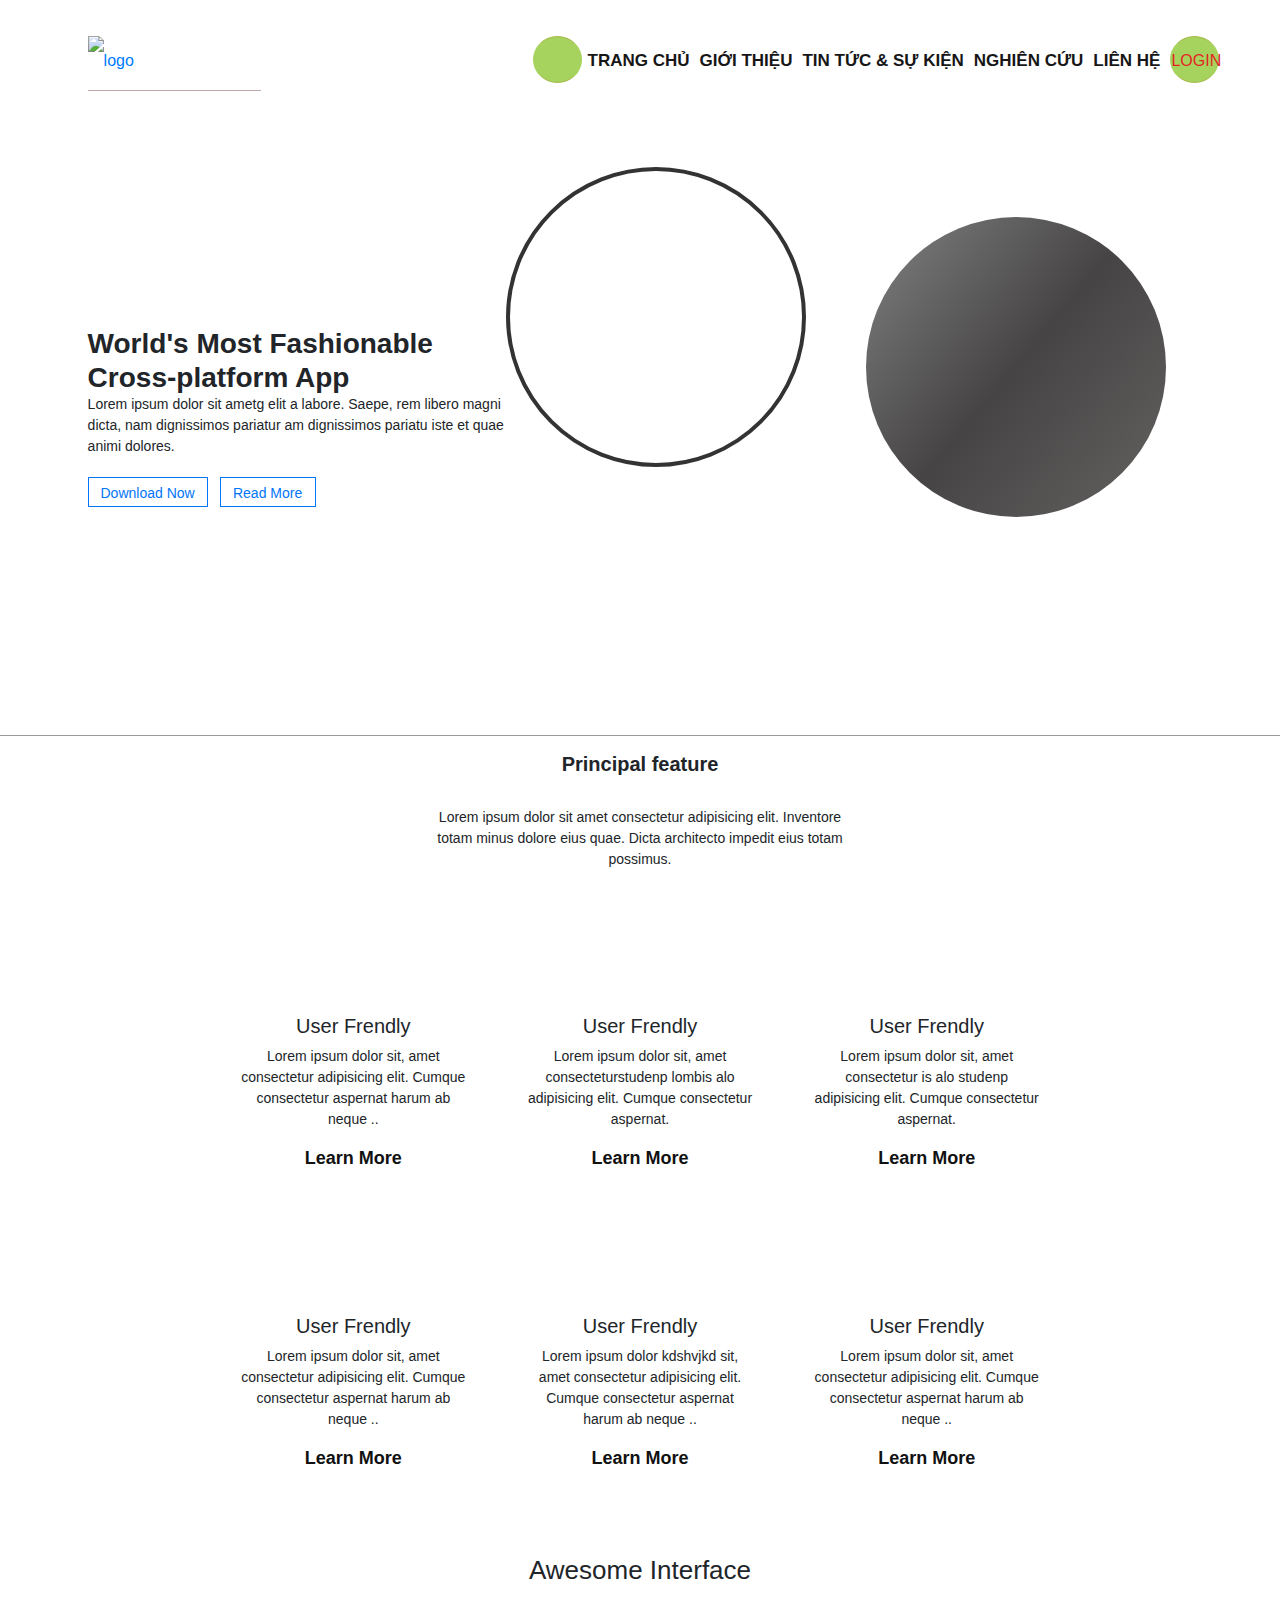
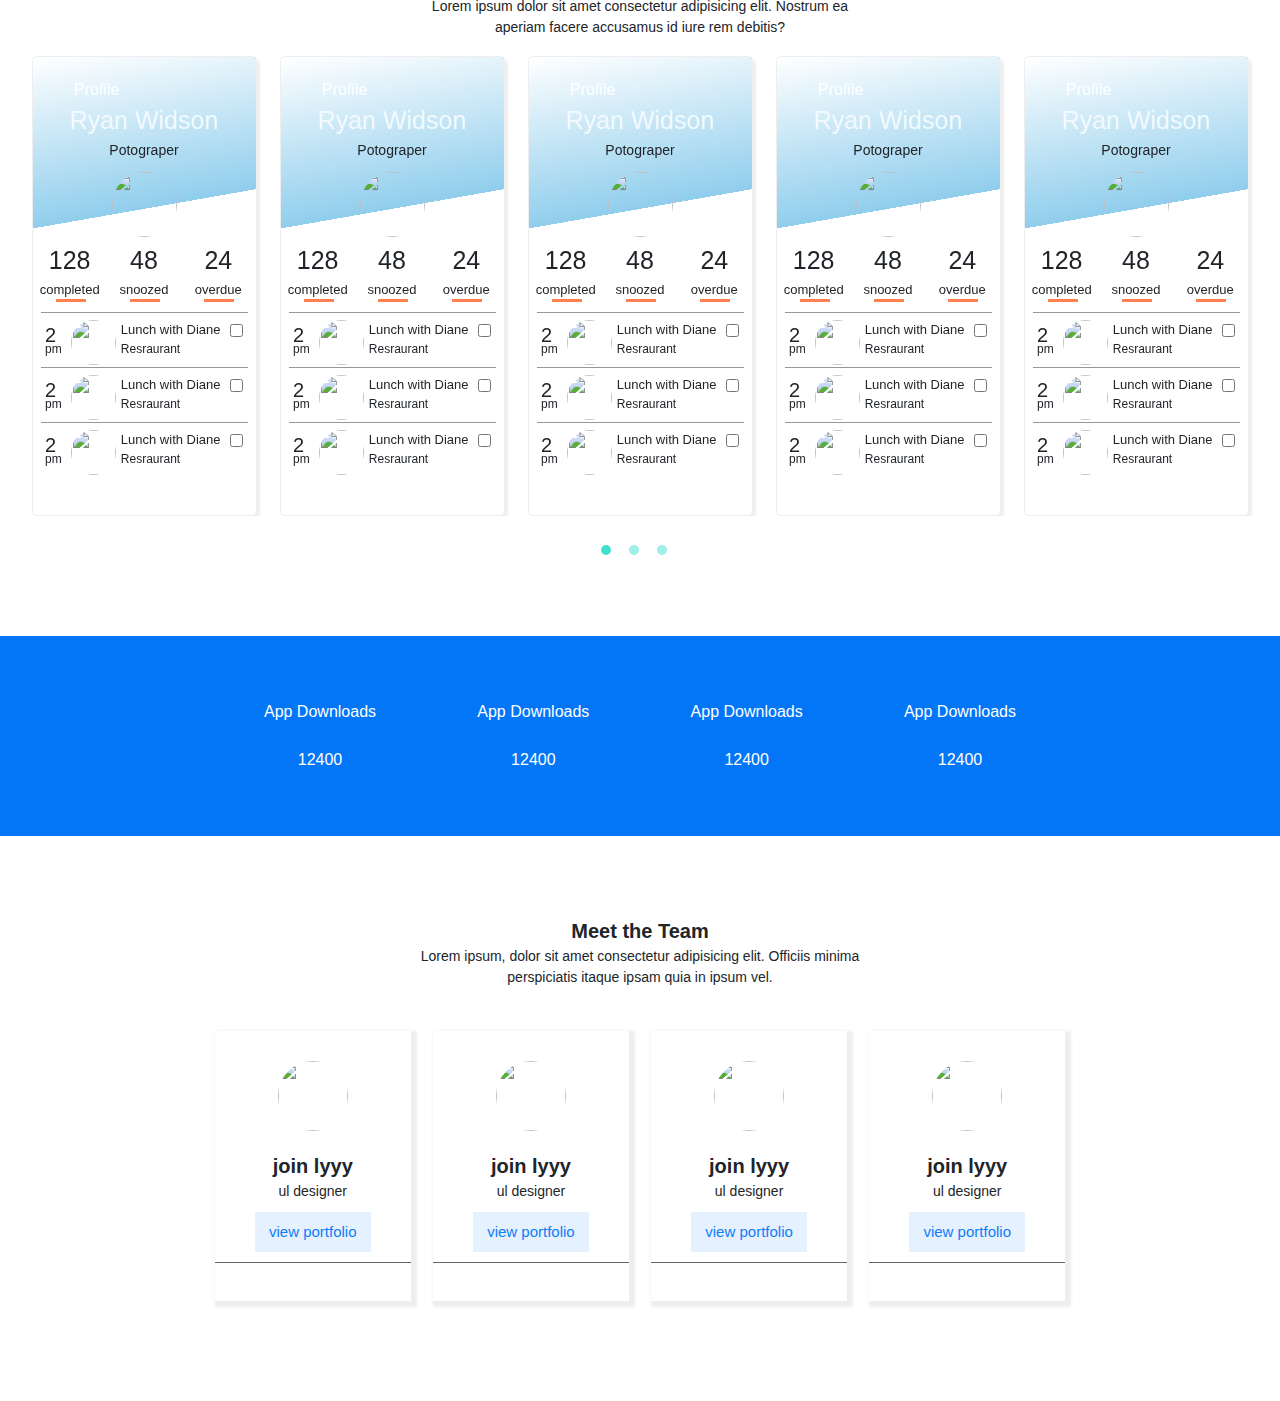
==== commit 87ce12c8: "test" ====
--- a/index.html
+++ b/index.html
@@ -1798,6 +1798,7 @@
     <script src="https://stackpath.bootstrapcdn.com/bootstrap/4.3.1/js/bootstrap.min.js"
         integrity="sha384-JjSmVgyd0p3pXB1rRibZUAYoIIy6OrQ6VrjIEaFf/nJGzIxFDsf4x0xIM+B07jRM"
         crossorigin="anonymous"></script>
+    <script src="assets/js/search.js"></script>
 </body>
 
 </html>--- a/assets/css/style-project.css
+++ b/assets/css/style-project.css
@@ -33,11 +33,11 @@
     background: url("../images/cn.jpg") no-repeat;
     background-size: 100% auto; 
     z-index: -3;
-    opacity: 0.25;
+    opacity: 0.45;
 }
 /* =======header=======  */
 .header{
-    background: repeating-linear-gradient(158deg, rgba(250, 250, 250, 0) 0%, rgba(250, 250, 250, 0) 16%, rgb(160, 160, 156) 16.5%, rgba(250, 250, 250, 0) 16.5%,rgba(250, 250, 250, 0) 19%, rgb(160, 160, 156) 19.5%, rgba(250, 250, 250, 0) 19.5%, rgba(250, 250, 250, 0) 100%);
+    /* background: repeating-linear-gradient(158deg, rgba(250, 250, 250, 0) 0%, rgba(250, 250, 250, 0) 16%, rgb(160, 160, 156) 16.5%, rgba(250, 250, 250, 0) 16.5%,rgba(250, 250, 250, 0) 19%, rgb(160, 160, 156) 19.5%, rgba(250, 250, 250, 0) 19.5%, rgba(250, 250, 250, 0) 100%); */
     /* border-bottom: 1px solid rgb(153, 153, 153); */
     border-bottom: 1px solid #999999; 
 }
@@ -100,9 +100,9 @@
     color: #171616;
     font-size: 17px;
     transition: all 0.5s; 
-    border-radius: 7px;
-    font-weight: 400;
-    background-color: silver;
+    /* border-radius: 1px; */
+    font-weight: 700;
+    /* background-color: silver; */
 }
 /* a.befor-login {
     border: none;
@@ -121,12 +121,22 @@
     transition: all 0.1s; 
     /* font-size: 18px; */
     color: sienna;
-    font-weight: 400;
-      border-left: 2px solid  #6610f2;
+    font-weight: 700;
+    border-left: 2px solid  #6610f2;
     border-bottom: 2px solid #6610f2;
     border-right: 2px solid #6610f2;
     border-top: 2px solid #6610f2;
-   
+    border-radius: 4px;
+}
+.login:first-child {
+    position: relative;
+}
+.left {
+    display: none;
+    position: absolute;
+    width: 53px;
+    height: 49px;
+    background-color: #333333;
 }
 .header__navbar-iteam .login {
     display: block;
@@ -147,6 +157,8 @@
 }
 .header__navbar-iteam .login:hover {
     /* transform: scale(1.1);  */
+    border-radius: 50%;
+    font-weight: 400;
 }
 /* // header_footer  */
 .wp-header__footer {
